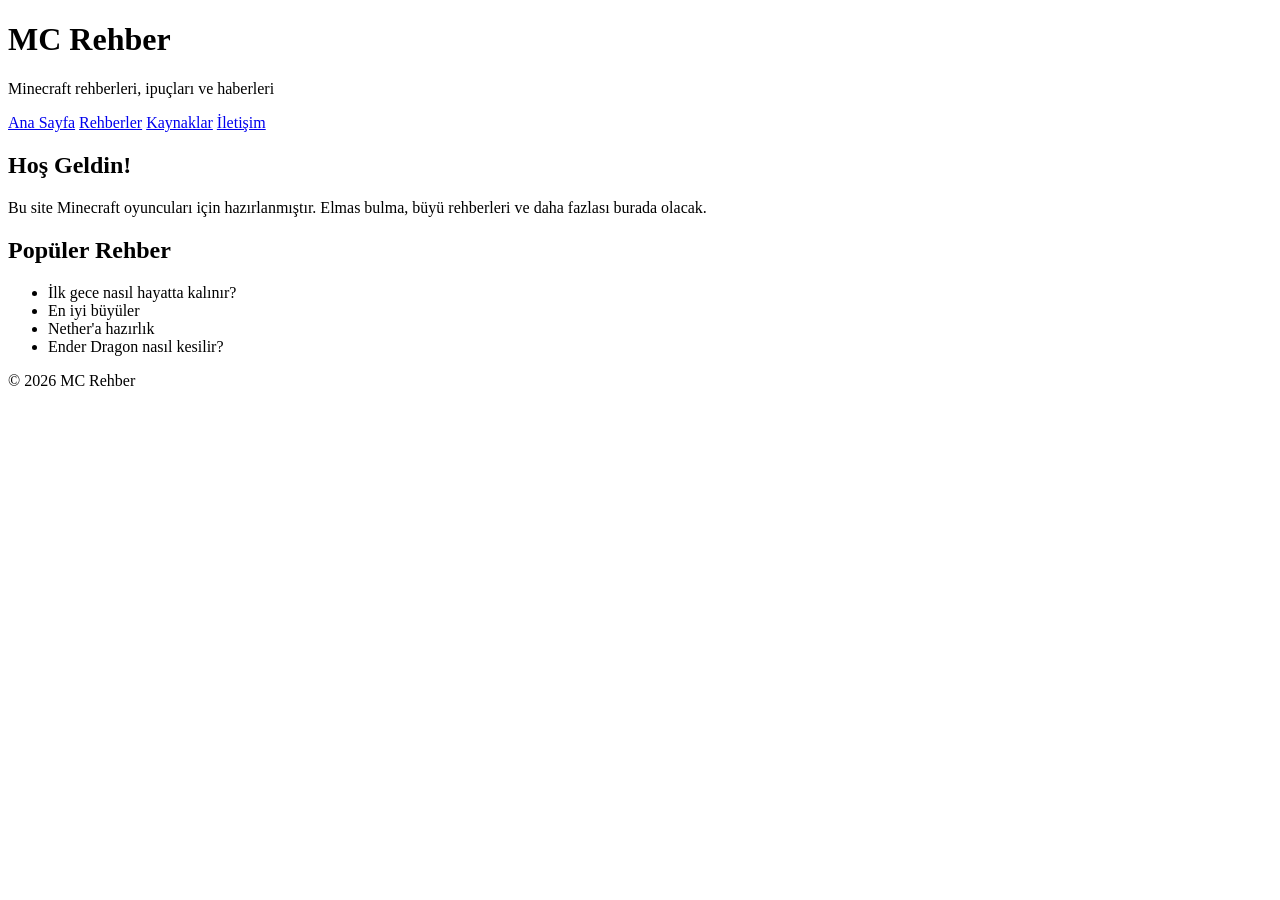
==== index.html @ 6d1cf982 "Add files via upload" ====
<!DOCTYPE html>
<html lang="tr">
<head>
<meta charset="UTF-8">
<meta name="viewport" content="width=device-width, initial-scale=1.0">
<title>MC Rehber</title>
<link rel="stylesheet" href="style.css">
</head>
<body>
<header>
<h1>MC Rehber</h1>
<p>Minecraft rehberleri, ipuçları ve haberleri</p>
</header>
<nav>
<a href="#">Ana Sayfa</a>
<a href="#">Rehberler</a>
<a href="#">Kaynaklar</a>
<a href="#">İletişim</a>
</nav>
<main>
<section class="card">
<h2>Hoş Geldin!</h2>
<p>Bu site Minecraft oyuncuları için hazırlanmıştır. Elmas bulma, büyü rehberleri ve daha fazlası burada olacak.</p>
</section>
<section class="card">
<h2>Popüler Rehber</h2>
<ul>
<li>İlk gece nasıl hayatta kalınır?</li>
<li>En iyi büyüler</li>
<li>Nether'a hazırlık</li>
<li>Ender Dragon nasıl kesilir?</li>
</ul>
</section>
</main>
<footer>© 2026 MC Rehber</footer>
</body>
</html>
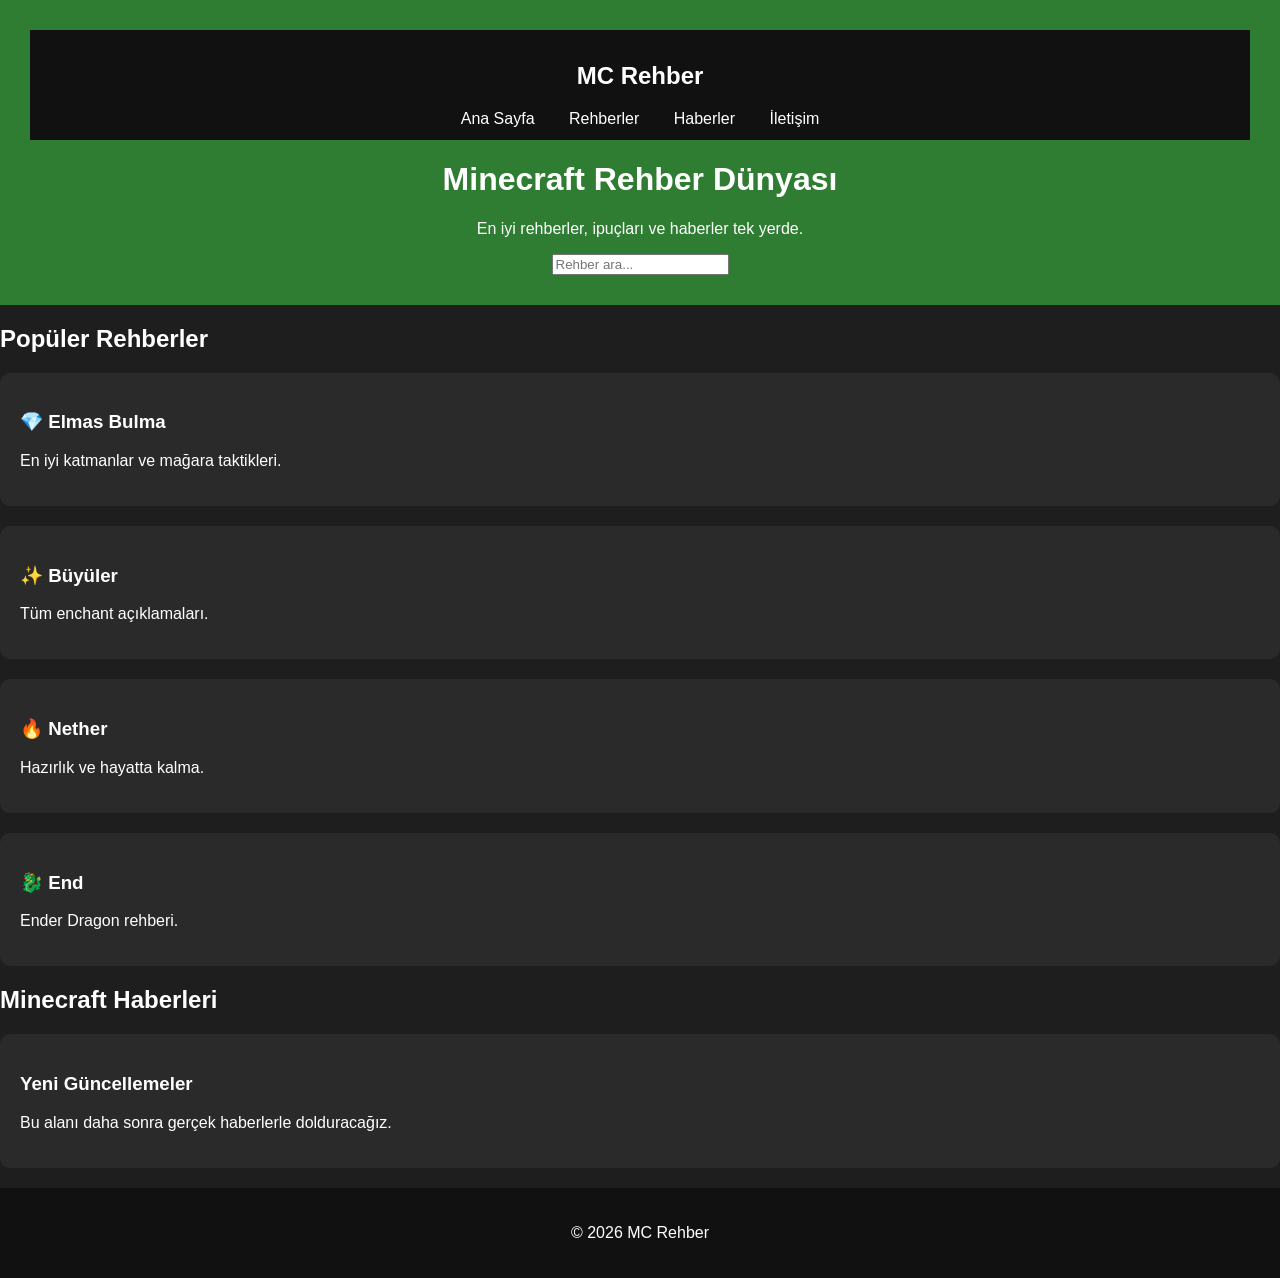
==== commit e46a6022: "Add files via upload" ====
--- a/index.html
+++ b/index.html
@@ -1,37 +1,43 @@
-<!DOCTYPE html>
-<html lang="tr">
-<head>
-<meta charset="UTF-8">
-<meta name="viewport" content="width=device-width, initial-scale=1.0">
-<title>MC Rehber</title>
-<link rel="stylesheet" href="style.css">
-</head>
+<!DOCTYPE html><html lang='tr'><head><meta charset='UTF-8'>
+<meta name='viewport' content='width=device-width,initial-scale=1'>
+<title>MC Rehber</title><link rel='stylesheet' href='style.css'></head>
 <body>
-<header>
-<h1>MC Rehber</h1>
-<p>Minecraft rehberleri, ipuçları ve haberleri</p>
+<header class='hero'>
+<nav>
+<h2>MC Rehber</h2>
+<div>
+<a href='#'>Ana Sayfa</a>
+<a href='#rehberler'>Rehberler</a>
+<a href='#haber'>Haberler</a>
+<a href='#iletisim'>İletişim</a>
+</div>
+</nav>
+<div class='hero-content'>
+<h1>Minecraft Rehber Dünyası</h1>
+<p>En iyi rehberler, ipuçları ve haberler tek yerde.</p>
+<input placeholder='Rehber ara...'>
+</div>
 </header>
-<nav>
-<a href="#">Ana Sayfa</a>
-<a href="#">Rehberler</a>
-<a href="#">Kaynaklar</a>
-<a href="#">İletişim</a>
-</nav>
-<main>
-<section class="card">
-<h2>Hoş Geldin!</h2>
-<p>Bu site Minecraft oyuncuları için hazırlanmıştır. Elmas bulma, büyü rehberleri ve daha fazlası burada olacak.</p>
+
+<section id='rehberler'>
+<h2>Popüler Rehberler</h2>
+<div class='cards'>
+<div class='card'><h3>💎 Elmas Bulma</h3><p>En iyi katmanlar ve mağara taktikleri.</p></div>
+<div class='card'><h3>✨ Büyüler</h3><p>Tüm enchant açıklamaları.</p></div>
+<div class='card'><h3>🔥 Nether</h3><p>Hazırlık ve hayatta kalma.</p></div>
+<div class='card'><h3>🐉 End</h3><p>Ender Dragon rehberi.</p></div>
+</div>
 </section>
-<section class="card">
-<h2>Popüler Rehber</h2>
-<ul>
-<li>İlk gece nasıl hayatta kalınır?</li>
-<li>En iyi büyüler</li>
-<li>Nether'a hazırlık</li>
-<li>Ender Dragon nasıl kesilir?</li>
-</ul>
+
+<section id='haber'>
+<h2>Minecraft Haberleri</h2>
+<div class='card'>
+<h3>Yeni Güncellemeler</h3>
+<p>Bu alanı daha sonra gerçek haberlerle dolduracağız.</p>
+</div>
 </section>
-</main>
-<footer>© 2026 MC Rehber</footer>
-</body>
-</html>
+
+<footer id='iletisim'>
+<p>© 2026 MC Rehber</p>
+</footer>
+</body></html>
--- a/style.css
+++ b/style.css
@@ -0,0 +1,7 @@
+body{font-family:Arial,sans-serif;background:#1e1e1e;color:#fff;margin:0}
+header{background:#2e7d32;padding:30px;text-align:center}
+nav{background:#111;padding:12px;text-align:center}
+nav a{color:#fff;text-decoration:none;margin:0 15px}
+main{max-width:900px;margin:auto;padding:20px}
+.card{background:#2a2a2a;padding:20px;border-radius:10px;margin-bottom:20px}
+footer{text-align:center;padding:20px;background:#111}
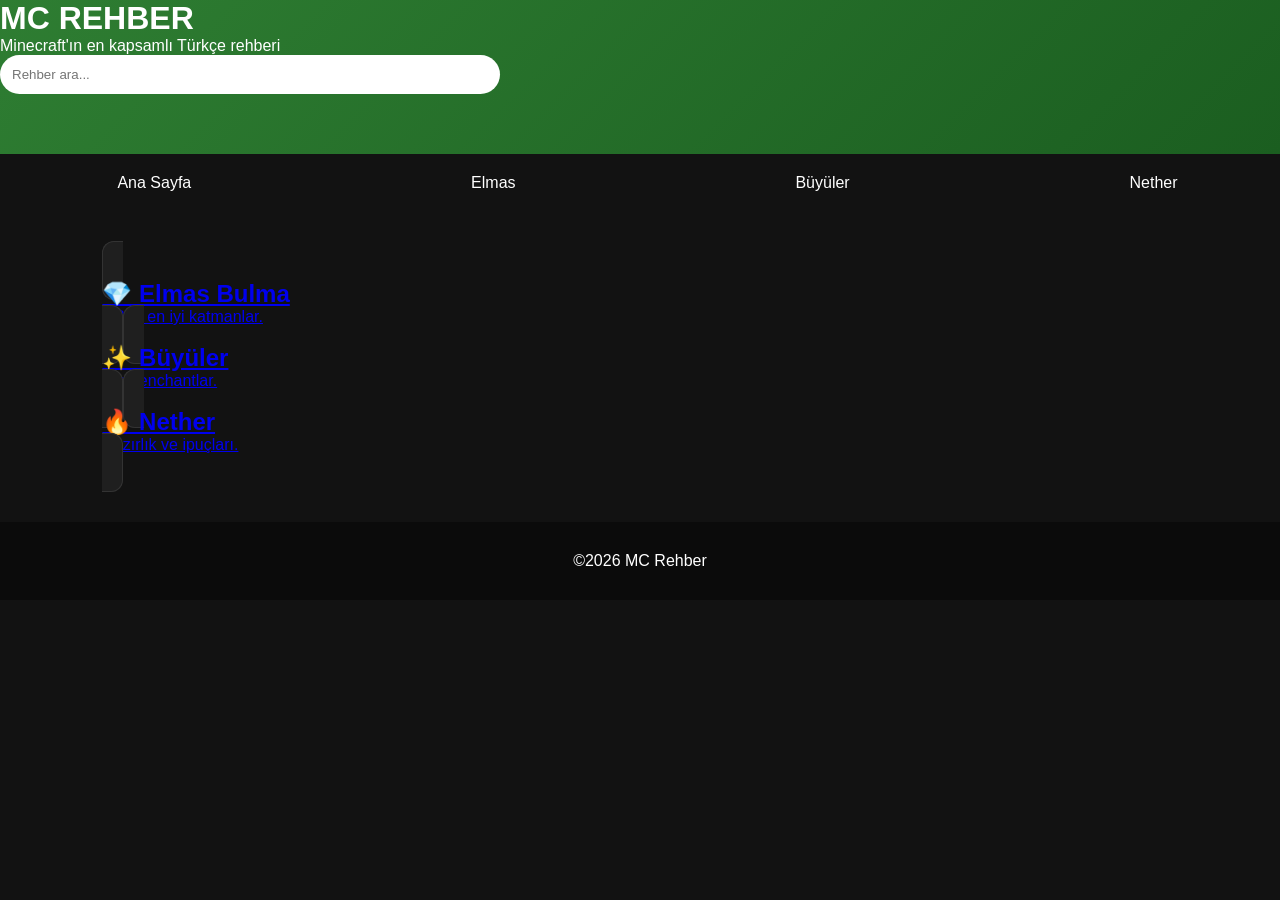
==== commit 5076b5d3: "Add files via upload" ====
--- a/index.html
+++ b/index.html
@@ -1,43 +1,10 @@
-<!DOCTYPE html><html lang='tr'><head><meta charset='UTF-8'>
-<meta name='viewport' content='width=device-width,initial-scale=1'>
-<title>MC Rehber</title><link rel='stylesheet' href='style.css'></head>
-<body>
-<header class='hero'>
-<nav>
-<h2>MC Rehber</h2>
-<div>
-<a href='#'>Ana Sayfa</a>
-<a href='#rehberler'>Rehberler</a>
-<a href='#haber'>Haberler</a>
-<a href='#iletisim'>İletişim</a>
-</div>
-</nav>
-<div class='hero-content'>
-<h1>Minecraft Rehber Dünyası</h1>
-<p>En iyi rehberler, ipuçları ve haberler tek yerde.</p>
-<input placeholder='Rehber ara...'>
-</div>
-</header>
-
-<section id='rehberler'>
-<h2>Popüler Rehberler</h2>
-<div class='cards'>
-<div class='card'><h3>💎 Elmas Bulma</h3><p>En iyi katmanlar ve mağara taktikleri.</p></div>
-<div class='card'><h3>✨ Büyüler</h3><p>Tüm enchant açıklamaları.</p></div>
-<div class='card'><h3>🔥 Nether</h3><p>Hazırlık ve hayatta kalma.</p></div>
-<div class='card'><h3>🐉 End</h3><p>Ender Dragon rehberi.</p></div>
-</div>
+<!DOCTYPE html><html lang='tr'><head><meta charset='UTF-8'><meta name='viewport' content='width=device-width,initial-scale=1'><title>MC Rehber</title><link rel='stylesheet' href='style.css'></head><body>
+<header class='hero'><h1>MC REHBER</h1><p>Minecraft'ın en kapsamlı Türkçe rehberi</p>
+<input id='q' placeholder='Rehber ara...'></header>
+<nav><a href='index.html'>Ana Sayfa</a><a href='elmas.html'>Elmas</a><a href='buyuler.html'>Büyüler</a><a href='nether.html'>Nether</a></nav>
+<section class='grid'>
+<a class='card' href='elmas.html'><h2>💎 Elmas Bulma</h2><p>1.21+ en iyi katmanlar.</p></a>
+<a class='card' href='buyuler.html'><h2>✨ Büyüler</h2><p>Tüm enchantlar.</p></a>
+<a class='card' href='nether.html'><h2>🔥 Nether</h2><p>Hazırlık ve ipuçları.</p></a>
 </section>
-
-<section id='haber'>
-<h2>Minecraft Haberleri</h2>
-<div class='card'>
-<h3>Yeni Güncellemeler</h3>
-<p>Bu alanı daha sonra gerçek haberlerle dolduracağız.</p>
-</div>
-</section>
-
-<footer id='iletisim'>
-<p>© 2026 MC Rehber</p>
-</footer>
-</body></html>+<footer>©2026 MC Rehber</footer><script src='script.js'></script></body></html>
--- a/style.css
+++ b/style.css
@@ -1,7 +1,14 @@
-body{font-family:Arial,sans-serif;background:#1e1e1e;color:#fff;margin:0}
-header{background:#2e7d32;padding:30px;text-align:center}
-nav{background:#111;padding:12px;text-align:center}
-nav a{color:#fff;text-decoration:none;margin:0 15px}
-main{max-width:900px;margin:auto;padding:20px}
-.card{background:#2a2a2a;padding:20px;border-radius:10px;margin-bottom:20px}
-footer{text-align:center;padding:20px;background:#111}
+*{margin:0;padding:0;box-sizing:border-box}
+body{font-family:Arial;background:#121212;color:#fff}
+.hero{background:linear-gradient(135deg,#2e7d32,#1b5e20);padding-bottom:60px}
+nav{display:flex;justify-content:space-between;align-items:center;padding:20px 8%}
+nav a{color:#fff;text-decoration:none;margin-left:15px}
+.hero-content{text-align:center;padding:80px 20px}
+.hero-content h1{font-size:48px}
+.hero-content p{margin:15px 0}
+input{padding:12px;width:min(500px,90%);border-radius:30px;border:none}
+section{padding:50px 8%}
+.cards{display:grid;grid-template-columns:repeat(auto-fit,minmax(220px,1fr));gap:20px}
+.card{background:#1f1f1f;padding:20px;border-radius:12px;border:1px solid #333}
+.card:hover{transform:translateY(-4px);transition:.2s}
+footer{text-align:center;padding:30px;background:#0b0b0b}
